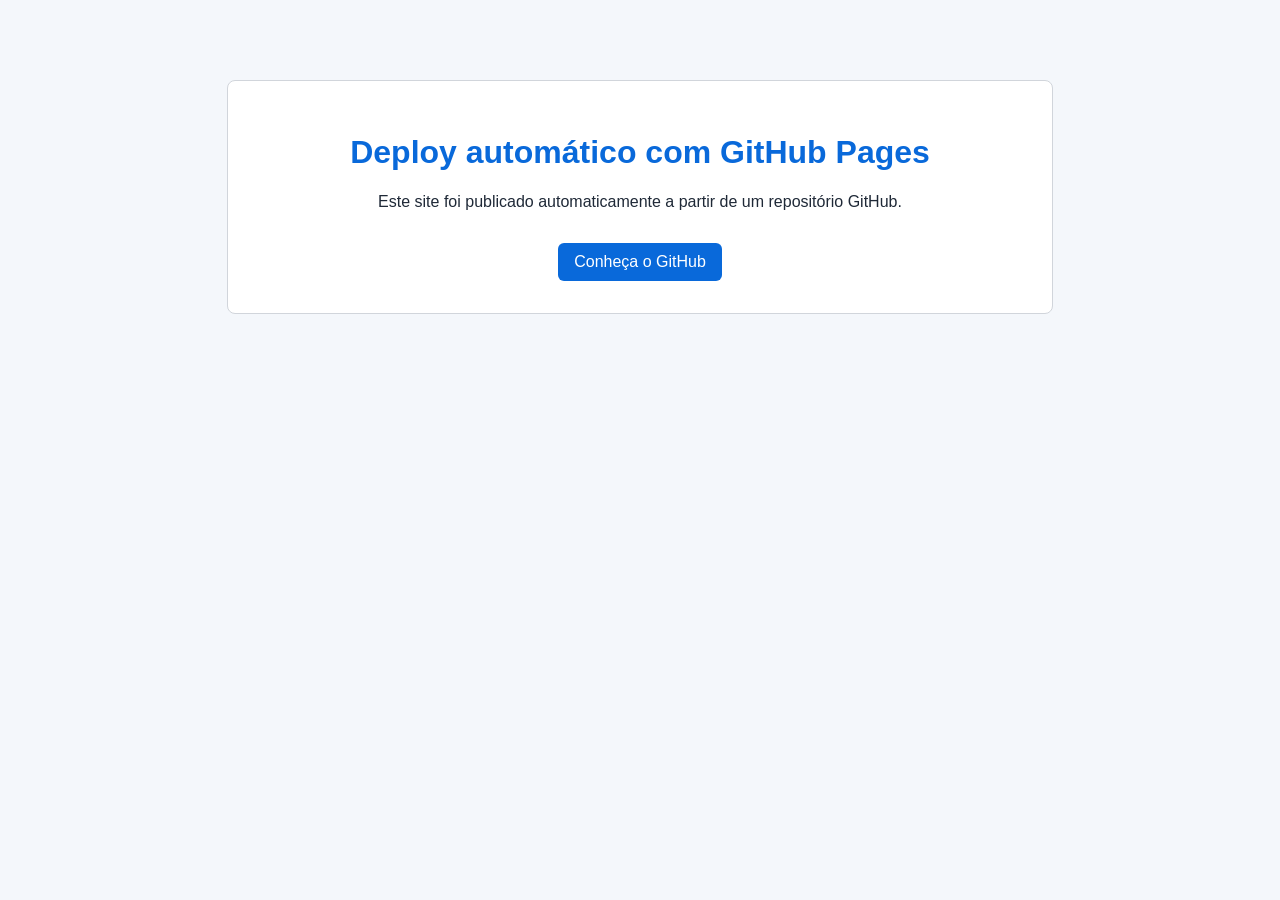
==== index.html @ ffa877a8 "Cria site estatico inicial" ====
<!DOCTYPE html>
<html lang="pt-BR">
<head>
  <meta charset="UTF-8">
  <meta name="viewport" content="width=device-width, initial-scale=1.0">
  <title>Aula 1 - Deploy Automático</title>
  <link rel="stylesheet" href="styles.css">
</head>
<body>
  <main class="container">
    <h1>Deploy automático com GitHub Pages</h1>
    <p>Este site foi publicado automaticamente a partir de um repositório GitHub.</p>
    <a href="https://github.com" target="_blank">Conheça o GitHub</a>
  </main>
</body>
</html>
---- styles.css ----
body {
  margin: 0;
  font-family: Arial, sans-serif;
  background: #f4f7fb;
  color: #1f2937;
}

.container {
  max-width: 760px;
  margin: 80px auto;
  padding: 32px;
  background: white;
  border: 1px solid #d1d5db;
  border-radius: 8px;
  text-align: center;
}

h1 {
  color: #0969da;
}

a {
  display: inline-block;
  margin-top: 16px;
  color: white;
  background: #0969da;
  padding: 10px 16px;
  border-radius: 6px;
  text-decoration: none;
}
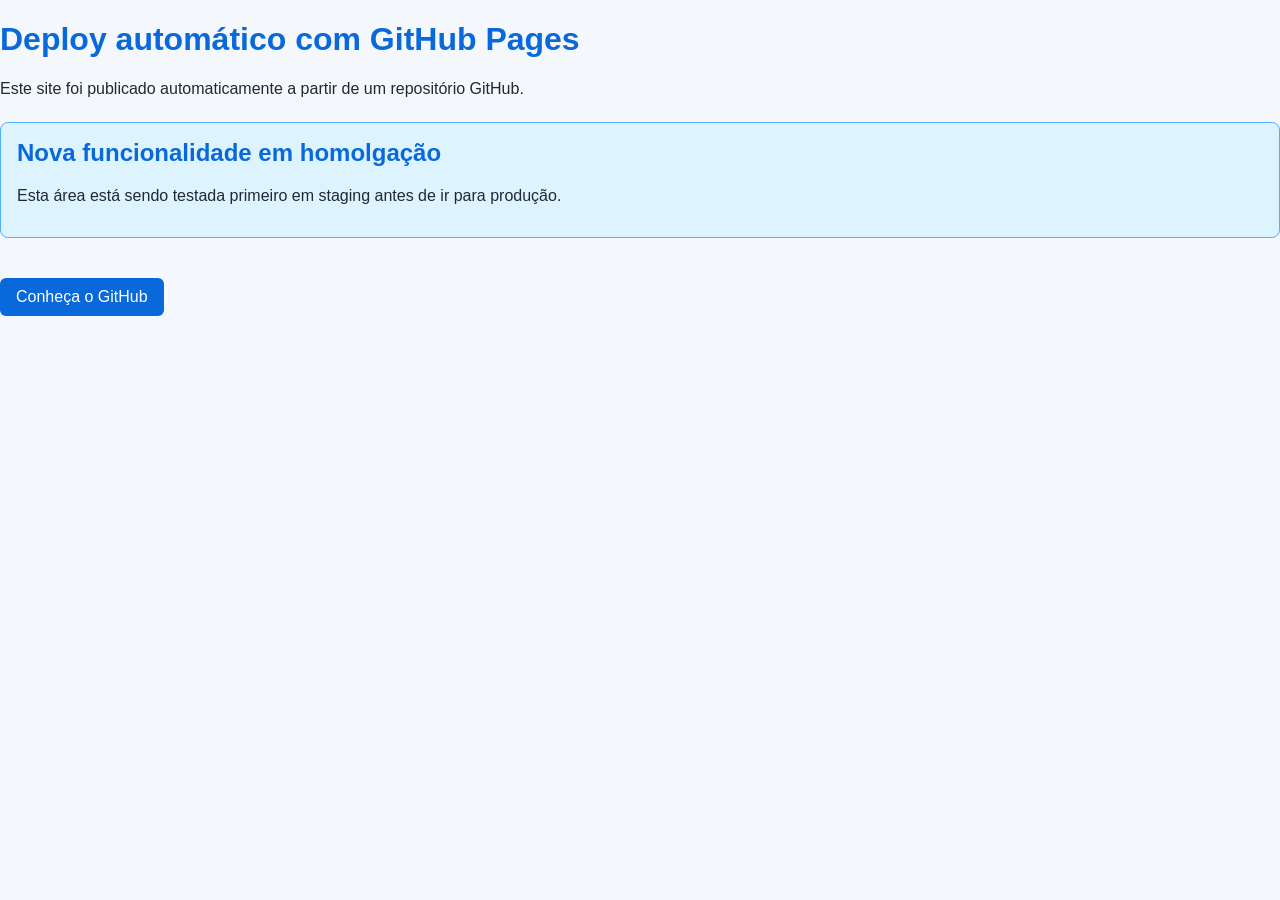
==== commit c282eca1: "Adiciona ambientes de staging e production" ====
--- a/index.html
+++ b/index.html
@@ -7,10 +7,16 @@
   <link rel="stylesheet" href="styles.css">
 </head>
 <body>
-  <main class="container">
-    <h1>Deploy automático com GitHub Pages</h1>
-    <p>Este site foi publicado automaticamente a partir de um repositório GitHub.</p>
-    <a href="https://github.com" target="_blank">Conheça o GitHub</a>
-  </main>
+<main class="card">
+  <h1>Deploy automático com GitHub Pages</h1>
+  <p>Este site foi publicado automaticamente a partir de um repositório GitHub.</p>
+
+  <section class="feature">
+    <h2>Nova funcionalidade em homolgação</h2>
+    <p>Esta área está sendo testada primeiro em staging antes de ir para produção.</p>
+  </section>
+
+  <a href="https://github.com" class="button">Conheça o GitHub</a>
+</main>
 </body>
 </html>
--- a/styles.css
+++ b/styles.css
@@ -27,4 +27,16 @@
   padding: 10px 16px;
   border-radius: 6px;
   text-decoration: none;
+}
+.feature {
+  margin: 24px auto;
+  padding: 16px;
+  border: 1px solid #54aeff;
+  border-radius: 8px;
+  background: #ddf4ff;
+}
+
+.feature h2 {
+  margin-top: 0;
+  color: #0969da;
 }
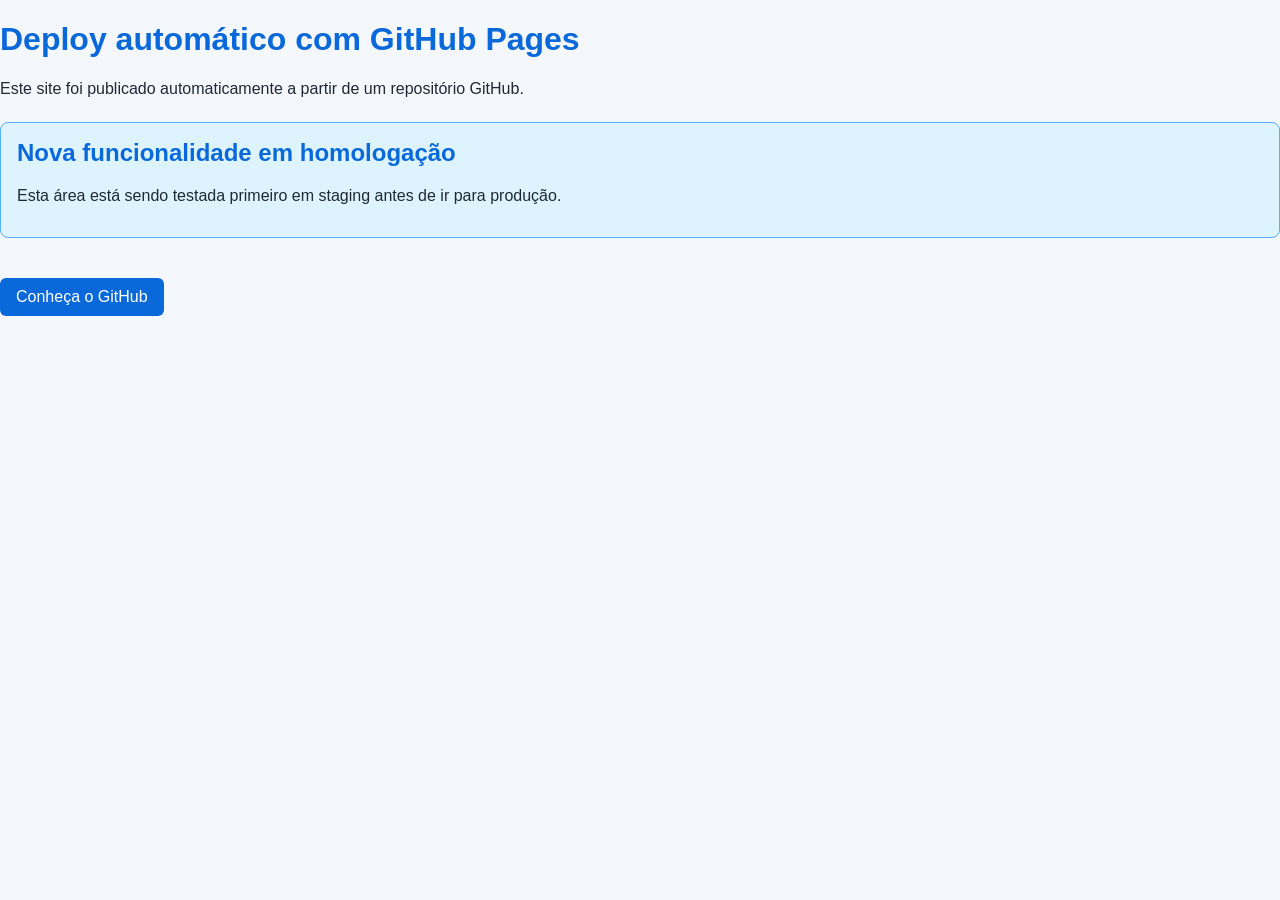
==== commit 0600e674: "Corrige texto da funcionalidade em staging" ====
--- a/index.html
+++ b/index.html
@@ -12,7 +12,7 @@
   <p>Este site foi publicado automaticamente a partir de um repositório GitHub.</p>
 
   <section class="feature">
-    <h2>Nova funcionalidade em homolgação</h2>
+    <h2>Nova funcionalidade em homologação</h2>
     <p>Esta área está sendo testada primeiro em staging antes de ir para produção.</p>
   </section>
 
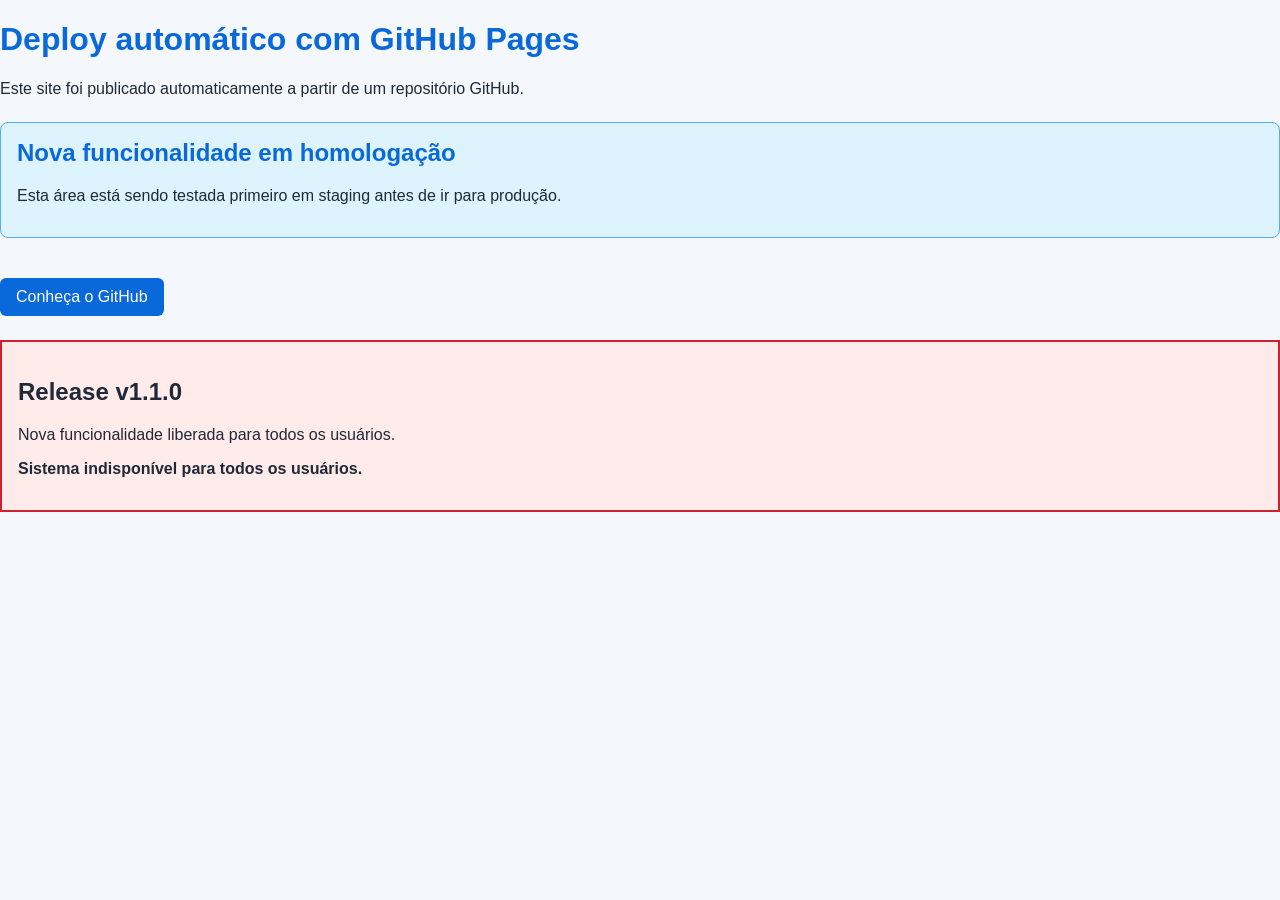
==== commit 6d2260ac: "Adiciona release v1.1.0 com problema visual" ====
--- a/index.html
+++ b/index.html
@@ -17,6 +17,13 @@
   </section>
 
   <a href="https://github.com" class="button">Conheça o GitHub</a>
+
+  <section class="release-alert">
+  <h2>Release v1.1.0</h2>
+  <p>Nova funcionalidade liberada para todos os usuários.</p>
+  <p><strong>Sistema indisponível para todos os usuários.</strong></p>
+</section>
+
 </main>
 </body>
 </html>
--- a/styles.css
+++ b/styles.css
@@ -39,4 +39,11 @@
 .feature h2 {
   margin-top: 0;
   color: #0969da;
+}
+
+.release-alert {
+  margin-top: 24px;
+  padding: 16px;
+  border: 2px solid #cf222e;
+  background: #ffebe9;
 }
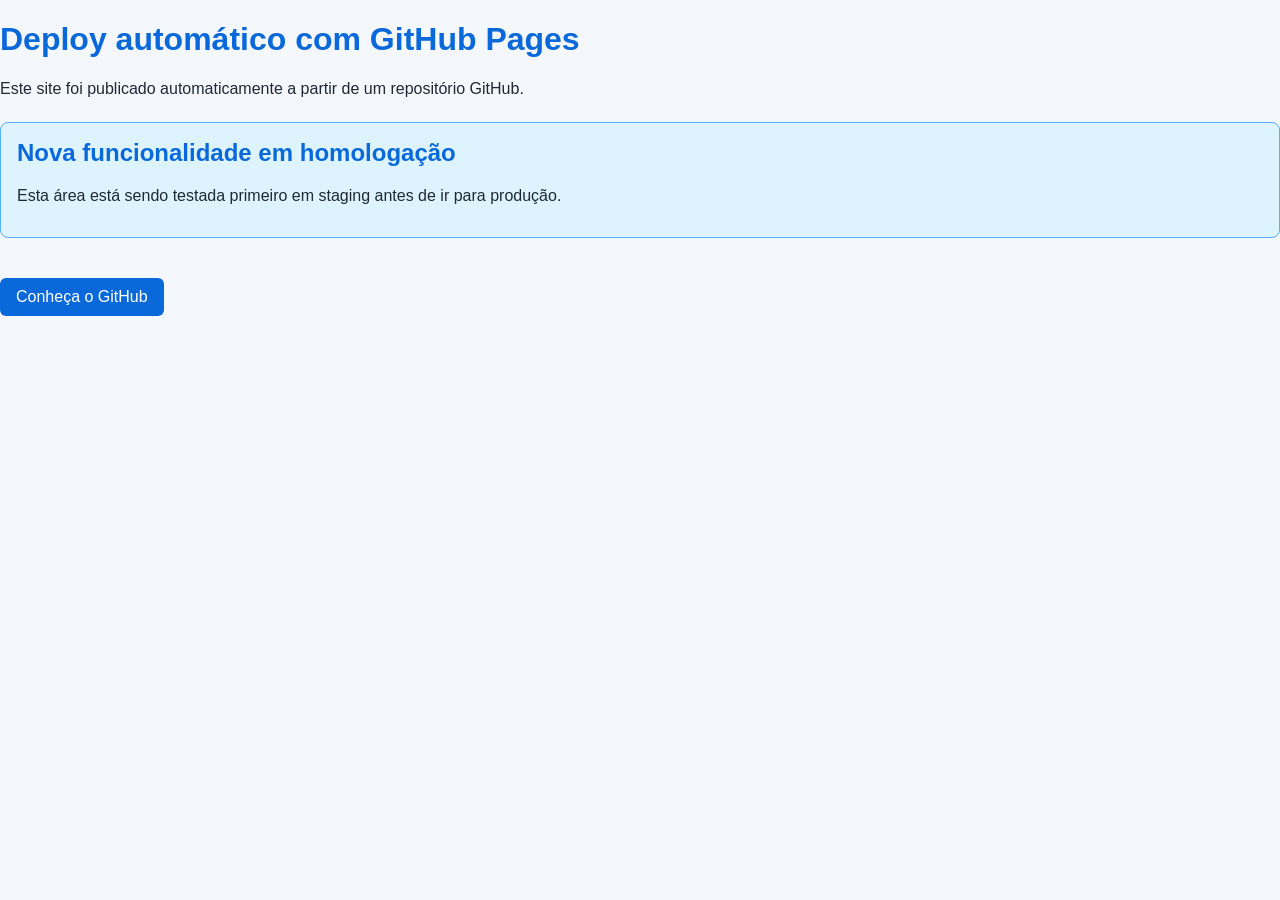
==== commit 233016d6: "Revert "Adiciona release v1.1.0 com problema visual" This reverts commit 6d2260acd2c2dd3a15f2725e645" ====
--- a/index.html
+++ b/index.html
@@ -17,13 +17,6 @@
   </section>
 
   <a href="https://github.com" class="button">Conheça o GitHub</a>
-
-  <section class="release-alert">
-  <h2>Release v1.1.0</h2>
-  <p>Nova funcionalidade liberada para todos os usuários.</p>
-  <p><strong>Sistema indisponível para todos os usuários.</strong></p>
-</section>
-
 </main>
 </body>
 </html>
--- a/styles.css
+++ b/styles.css
@@ -39,11 +39,4 @@
 .feature h2 {
   margin-top: 0;
   color: #0969da;
-}
-
-.release-alert {
-  margin-top: 24px;
-  padding: 16px;
-  border: 2px solid #cf222e;
-  background: #ffebe9;
 }
